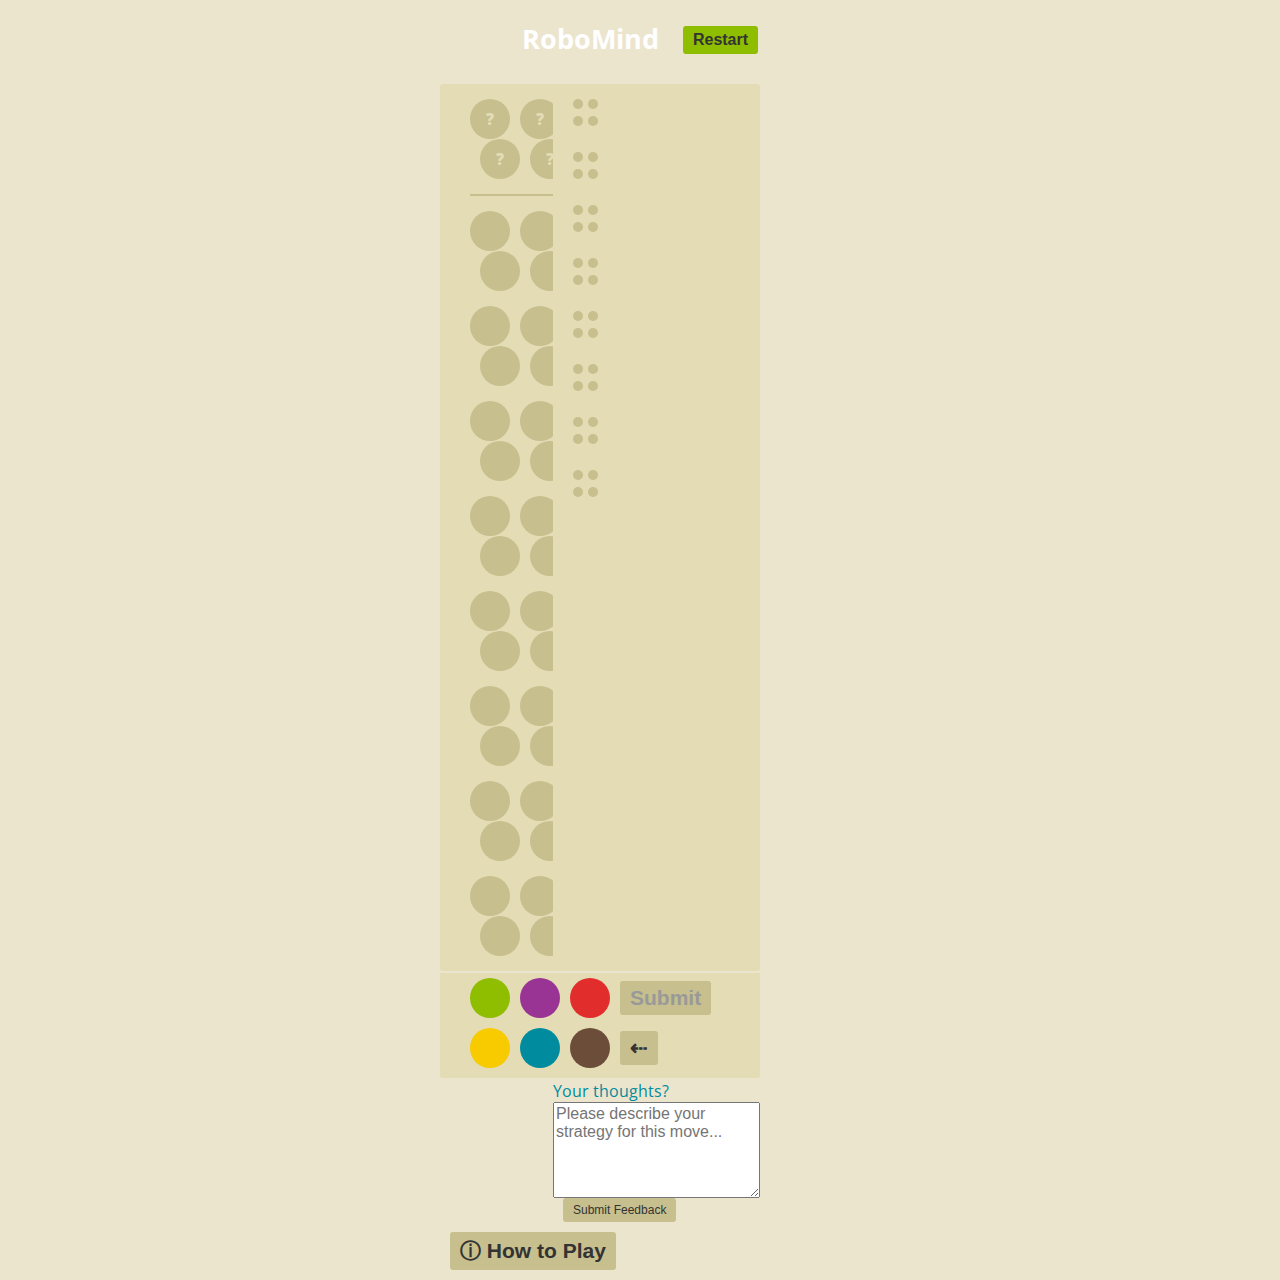
==== js-mastermind/index.html @ d9932256 "added initial files" ====
<!DOCTYPE html>
<!--[if lt IE 7]>      <html class="no-js lt-ie9 lt-ie8 lt-ie7"> <![endif]-->
<!--[if IE 7]>         <html class="no-js lt-ie9 lt-ie8"> <![endif]-->
<!--[if IE 8]>         <html class="no-js lt-ie9"> <![endif]-->
<!--[if gt IE 8]><!--> <html class="no-js"> <!--<![endif]-->
<head>
  <meta charset="utf-8">
  <meta http-equiv="X-UA-Compatible" content="IE=edge">
  <title>JS Mastermind</title>
  <meta name="description" content="">
  <meta name="viewport" content="width=device-width, user-scalable=no">

  <link href='http://fonts.googleapis.com/css?family=Open+Sans:400,400italic,800,800italic' rel='stylesheet' type='text/css'>
  <link rel="stylesheet" href="css/normalize.css">
  <link rel="stylesheet" href="css/main.css">
</head>
<body>
<!--[if lt IE 7]>
  <p class="browsehappy">You are using an <strong>outdated</strong> browser. Please <a href="http://browsehappy.com/">upgrade your browser</a> to improve your experience.</p>
  <![endif]-->

  <!-- Add your site or application content here -->

  <div class="wrapper">
    <header>
      <h1>RoboMind</h1>
      <button id="newGame" class="green">Restart</button>
    </header>

    <div class="game-container">
      <div id="guesses">
        <div class="code row">
          <div class="secret socket">?</div>
          <div class="secret socket">?</div>
          <div class="secret socket">?</div>
          <div class="secret socket">?</div>
        </div>
        <div class="guess">
          <div class="socket"></div>
          <div class="socket"></div>
          <div class="socket"></div>
          <div class="socket"></div>
        </div>
        <div class="guess">
          <div class="socket"></div>
          <div class="socket"></div>
          <div class="socket"></div>
          <div class="socket"></div>
        </div>
        <div class="guess">
          <div class="socket"></div>
          <div class="socket"></div>
          <div class="socket"></div>
          <div class="socket"></div>
        </div>
        <div class="guess">
          <div class="socket"></div>
          <div class="socket"></div>
          <div class="socket"></div>
          <div class="socket"></div>
        </div>
        <div class="guess">
          <div class="socket"></div>
          <div class="socket"></div>
          <div class="socket"></div>
          <div class="socket"></div>
        </div>
        <div class="guess">
          <div class="socket"></div>
          <div class="socket"></div>
          <div class="socket"></div>
          <div class="socket"></div>
        </div>
        <div class="guess">
          <div class="socket"></div>
          <div class="socket"></div>
          <div class="socket"></div>
          <div class="socket"></div>
        </div>
        <div class="guess">
          <div class="socket"></div>
          <div class="socket"></div>
          <div class="socket"></div>
          <div class="socket"></div>
        </div>
      </div>

      <div id="hints">
        <div class="hint">
          <div class="row">
            <div class="js-hint-socket socket"></div>
            <div class="js-hint-socket socket"></div>
          </div>
          <div class="row">
            <div class="js-hint-socket socket"></div>
            <div class="js-hint-socket socket"></div>
          </div>
        </div>
        <div class="hint">
          <div class="row">
            <div class="js-hint-socket socket"></div>
            <div class="js-hint-socket socket"></div>
          </div>
          <div class="row">
            <div class="js-hint-socket socket"></div>
            <div class="js-hint-socket socket"></div>
          </div>
        </div>
        <div class="hint">
          <div class="row">
            <div class="js-hint-socket socket"></div>
            <div class="js-hint-socket socket"></div>
          </div>
          <div class="row">
            <div class="js-hint-socket socket"></div>
            <div class="js-hint-socket socket"></div>
          </div>
        </div>
        <div class="hint">
          <div class="row">
            <div class="js-hint-socket socket"></div>
            <div class="js-hint-socket socket"></div>
          </div>
          <div class="row">
            <div class="js-hint-socket socket"></div>
            <div class="js-hint-socket socket"></div>
          </div>
        </div>
        <div class="hint">
          <div class="row">
            <div class="js-hint-socket socket"></div>
            <div class="js-hint-socket socket"></div>
          </div>
          <div class="row">
            <div class="js-hint-socket socket"></div>
            <div class="js-hint-socket socket"></div>
          </div>
        </div>
        <div class="hint">
          <div class="row">
            <div class="js-hint-socket socket"></div>
            <div class="js-hint-socket socket"></div>
          </div>
          <div class="row">
            <div class="js-hint-socket socket"></div>
            <div class="js-hint-socket socket"></div>
          </div>
        </div>
        <div class="hint">
          <div class="row">
            <div class="js-hint-socket socket"></div>
            <div class="js-hint-socket socket"></div>
          </div>
          <div class="row">
            <div class="js-hint-socket socket"></div>
            <div class="js-hint-socket socket"></div>
          </div>
        </div>
        <div class="hint">
          <div class="row">
            <div class="js-hint-socket socket"></div>
            <div class="js-hint-socket socket"></div>
          </div>
          <div class="row">
            <div class="js-hint-socket socket"></div>
            <div class="js-hint-socket socket"></div>
          </div>
        </div>
      </div>
      <div id="options">
        <div class="container">
          <button value="1" id="green" class="option green"></button>
          <button value="2" id="purple" class="option purple"></button>
          <button value="3" id="red" class="option red"></button>
          <button disabled id="submit" class="">Submit</button>
          <p></p>
          <button value="4" id="yellow" class="option yellow"></button>
          <button value="5" id="blue" class="option blue"></button>
          <button value="6" id="brown" class="option brown"></button>
          <button id="delete" class="">&#8672;</button>
        </div>
        <div><div class="horizontalgap" style="width:10px"></div> </div>
      </div>
      <div><div class="horizontalgap" style="width:10px"></div> </div>
    <div id="textinput">
      <div class="container">
        <form>
          <label for="feedback">Your thoughts?</label><br>
          <textarea id="inputfield" rows = "5" placeholder="Please describe your strategy for this move..."></textarea><br>
          <button id="submitFeedback" class="">Submit Feedback</button>
        </form>
      </div>
    </div>
    </div>
    <div class="info">
      <button id="info" class="">&#9432; How to Play</button>
    </div>

    <div id="infoOverlay">
    <div id="instructions">
      <h3>How to play</h3>
      <p><strong>Goal:</strong> Guess the pattern, in both order and color</p>
      <p>Insert your guess sequence into the empty sockets</p>
      <p>Feedback is provided on the right side in the form of black and white pegs.
        <ul>
          <li>Black peg corresponds to one peg from your color sequence that is both the right color and in the right position</li>
          <li>White peg corresponds to one peg from your color sequence that is the right color but NOT in the right position</li>
        </ul>
      </p>
      <button id="close-info">Close</button>
    </div>
    </div>


  </div>

  <div id="modalOverlay">
    <div id="modalMessage">
      <button class="large">OK</button>
      <button class="large primary">Restart</button>
    </div>
  </div>



  <script src="js/main.js"></script>



</body>
</html>
---- js-mastermind/css/main.css ----
/*! HTML5 Boilerplate v4.3.0 | MIT License | http://h5bp.com/ */

/*
* What follows is the result of much research on cross-browser styling.
* Credit left inline and big thanks to Nicolas Gallagher, Jonathan Neal,
* Kroc Camen, and the H5BP dev community and team.
*/

/* ==========================================================================
 Base styles: opinionated defaults
 ========================================================================== */

 html,
 button,
 input,
 select,
 textarea {
  color: #222;
}

html {
  font-size: 1em;
  line-height: 1.4;
}

/*
* Remove text-shadow in selection highlight: h5bp.com/i
* These selection rule sets have to be separate.
* Customize the background color to match your design.
*/

::-moz-selection {
background: #b3d4fc;
text-shadow: none;
}

::selection {
background: #b3d4fc;
text-shadow: none;
}

/*
* A better looking default horizontal rule
*/

hr {
display: block;
height: 1px;
border: 0;
border-top: 1px solid #ccc;
margin: 1em 0;
padding: 0;
}

/*
* Remove the gap between images, videos, audio and canvas and the bottom of
* their containers: h5bp.com/i/440
*/

audio,
canvas,
img,
video {
vertical-align: middle;
}

/*
* Remove default fieldset styles.
*/

fieldset {
border: 0;
margin: 0;
padding: 0;
}

/*
* Allow only vertical resizing of textareas.
*/

textarea {
resize: vertical;
}

/* ==========================================================================
 Browse Happy prompt
 ========================================================================== */

 .browsehappy {
  margin: 0.2em 0;
  background: #ccc;
  color: #000;
  padding: 0.2em 0;
}

/* ==========================================================================
 Author's custom styles
 ========================================================================== */

* {
  outline: none;
}

html,
body {
  height: 100%;
}

body{
  position: relative;
  font-family: 'Open Sans', sans-serif;
  color: #fff;
  background-color: #ECE5CE;
  transition: background-color .5s ease;
}

body.won { background-color: #8FBE00; }
body.lost { background-color: #E22D2D; }

h1 {
  display: inline-block;
  margin-right: 10px;
  margin-top: 0;
  margin-bottom: 0;
  font-size: 1.7em;
}

.wrapper {
  display: block;
  width: 400px;
  margin: 0 auto;
}

header {
  display: block;
  padding-top: 20px;
  padding-bottom: 20px;
  text-align: center;
}

hr {
  border-top: 2px dotted #fff;
}

.game-container {
  width: 320px;
  margin: 0;
  display: grid;
  grid-template-columns: auto auto;
  grid-template-rows: repeat(3,auto);
  grid-gap: 2px;
  color: #008C9E;
}


.textual {
  width: 400px;
  display: inline-block;
  vertical-align: top;
}

.option,
.socket {
  display: inline-block;
  border-radius: 50%;
  background-color: #C7BF8D;
}
/******************* GUESSES  *******************/
#guesses {
  width: 100%;
  display: flex;
  flex-direction: column;
  background-color: #E3DCB5;
  border-radius: 3px 3px 3px 3px;
  padding: 15px 30px;
  grid-row: 1/2;
  grid-column: 1/2;
  font-size: 0;
}

.guess { margin-top: 15px; }

.option,
.code .socket,
.guess .socket {
  width: 40px;
  height: 40px;
  vertical-align: middle;
}

.code .socket + .socket,
.guess .socket + .socket { margin-left: 10px; }

.code {
  border-bottom: 2px solid #c7bf8d;
  padding-bottom: 15px;
}

.secret {
  color: #e3dcb5;
  text-align: center;
  line-height: 40px;
  font-weight: 800;
  font-size: 16px;
}

.socket.peg {
  -webkit-animation: bounceIn .4s;
  -o-animation: bounceIn .4s;
  animation: bounceIn .4s;
}


/******************* OPTIONS  *******************/
#options {
  display: inline-block;
  padding: 5px 0px 0px 20px;
  text-align: left;
  font-size: 0;
  grid-row: 2/3;
  grid-column: 1/3;
  background-color: #E3DCB5;
  border-radius: 0 0 3px 3px;
  font-size: 0;

}

#options button, button {
  margin-left: 10px;
  margin-bottom: 10px;

}

.option {
  margin-right: .5em;
  -webkit-transition: all .1s ease;
  -moz-transition: all .1s ease;
}

.option:hover {
  -webkit-transform: scale(1.1);
  -moz-transform: scale(1.1);
  -webkit-transform-origin: center;
  -moz-transform-origin: center;
}

/******************* HINTS *******************/

#hints {
  vertical-align: bottom;
  display: inline-block;
  padding: 15px 20px;
  background-color: #E3DCB5;
  grid-column: 2/3;
  grid-row: 1/2;
  border-radius: 0 3px 3px 0;
  font-size: 0;
}

.hint {
  height: 40px;
  -webkit-box-sizing: border-box;
  -moz-box-sizing: border-box;
  box-sizing: border-box;
}

.hint .row { height: 12px; }
.hint .row + .row { margin-top: 5px; }

.hint .socket {
  width: 10px;
  height: 10px;
}

.hint .socket + .socket { margin-left: 5px; }

.hint + .hint { margin-top: 13px; }
.hit { background-color: #000; }
.almost { background-color: #fff; }




#instructions, #modalMessage {
  position: fixed;
  top: 50%;
  left: 50%;
  width: 50%;
  max-width: 630px;
  /*min-width: 320px;*/
  height: auto;
  z-index: 2000;
  opacity: 1;
  border-radius: 2px;
  padding: 15px 20px;
  text-align: center;
  -webkit-backface-visibility: hidden;
  -moz-backface-visibility: hidden;
  backface-visibility: hidden;
  -webkit-transform: translateX(-50%) translateY(-50%);
  -moz-transform: translateX(-50%) translateY(-50%);
  -ms-transform: translateX(-50%) translateY(-50%);
  transform: translateX(-50%) translateY(-50%);
}

#infoOverlay, #modalOverlay {
  position: fixed;
  width: 100%;
  height: 100%;
  visibility: hidden;
  top: 0;
  left: 0;
  z-index: 1000;
  opacity: 0;
  transition: all .3s ease;


}

#infoOverlay.show {
  visibility: visible;
  background-color: #E3DCB5;
  opacity: 1;
}

#infoOverlay.hidden, #modalOverlay.hidden {
  visibility: hidden;
}

#modalOverlay.won {
  background-color: rgba(143, 190, 0, .5);
  visibility: visible;
  opacity: 1;
}

#modalOverlay.won, #modalMessage {
  background-color: #8FBE00;
  border: 5px solid #fff;
}

#modalOverlay.lost {
  background-color: rgba(226, 45, 45, .5);
  visibility: visible;
  opacity: 1;
}

#modalOverlay.lost, #modalMessage {
  background-color: #E22D2D;
  border: 5px solid #fff;
}



@-webkit-keyframes bounceIn {
  0%, 20%, 40%, 60%, 80%, 100% {
    -webkit-transition-timing-function: cubic-bezier(0.215, 0.610, 0.355, 1.000);
    transition-timing-function: cubic-bezier(0.215, 0.610, 0.355, 1.000);
  }
  0% {
    opacity: 0;
    -webkit-transform: scale3d(.3, .3, .3);
    transform: scale3d(.3, .3, .3);
  }
  20% {
    -webkit-transform: scale3d(1.1, 1.1, 1.1);
    transform: scale3d(1.1, 1.1, 1.1);
  }
  40% {
    -webkit-transform: scale3d(.9, .9, .9);
    transform: scale3d(.9, .9, .9);
  }
  60% {
    opacity: 1;
    -webkit-transform: scale3d(1.03, 1.03, 1.03);
    transform: scale3d(1.03, 1.03, 1.03);
  }
  80% {
    -webkit-transform: scale3d(.97, .97, .97);
    transform: scale3d(.97, .97, .97);
  }
  100% {
    opacity: 1;
    -webkit-transform: scale3d(1, 1, 1);
    transform: scale3d(1, 1, 1);
  }
}

@keyframes bounceIn {
  0%, 20%, 40%, 60%, 80%, 100% {
    -webkit-transition-timing-function: cubic-bezier(0.215, 0.610, 0.355, 1.000);
    transition-timing-function: cubic-bezier(0.215, 0.610, 0.355, 1.000);
  }
  0% {
    opacity: 0;
    -webkit-transform: scale3d(.3, .3, .3);
    transform: scale3d(.3, .3, .3);
  }
  20% {
    -webkit-transform: scale3d(1.1, 1.1, 1.1);
    transform: scale3d(1.1, 1.1, 1.1);
  }
  40% {
    -webkit-transform: scale3d(.9, .9, .9);
    transform: scale3d(.9, .9, .9);
  }
  60% {
    opacity: 1;
    -webkit-transform: scale3d(1.03, 1.03, 1.03);
    transform: scale3d(1.03, 1.03, 1.03);
  }
  80% {
    -webkit-transform: scale3d(.97, .97, .97);
    transform: scale3d(.97, .97, .97);
  }
  100% {
    opacity: 1;
    -webkit-transform: scale3d(1, 1, 1);
    transform: scale3d(1, 1, 1);
  }
}

button {
  border: none;
  border-radius: 3px;
  font-size: 1em;
  font-weight: 800;
  padding: 5px 10px;
  color: #333;
  background-color: #fff;
  vertical-align: middle;
}

button:disabled,
button[disabled]{
  border: none;
  background-color: #cccccc;
  color: #999999;
}


button.large {
  padding: 15px 20px;
}

button.primary {
  color: #8FBE00;
}

#submit {
  font-size: 21px;
  background-color: #c7bf8d;
}

.submit {
  -webkit-transform: scale(1.1);
  -moz-transform: scale(1.1);
  -webkit-transform-origin: center;
  -moz-transform-origin: center;
}

#submitFeedback {
  font-size: 12px;
  font-weight: 200;
  background-color: #c7bf8d;
}

.submitFeedback {
  -webkit-transform: scale(1.1);
  -moz-transform: scale(1.1);
  -webkit-transform-origin: center;
  -moz-transform-origin: center;
}

#delete {
  font-size: 21px;
  background-color: #c7bf8d;
}

#info {
  font-size: 21px;
  background-color: #c7bf8d;
}

#instructions {
  display: inline;
  width: 400px;
  vertical-align: top;
  color: #222222;
}

/************* Colors *************/

.green { background: #8FBE00; }
.red { background: #E22D2D; }
.blue { background: #008C9E; }
.yellow { background: #F8CA00; }
.black { background: #191919; }
.purple { background: #993394; }
.brown { background: #6b4d39; }
.white { background: #fff; }


footer {
  text-align: center;
}

footer small {
  font-size: .7em;
}

footer a {
  color: inherit;
}

@media (max-width: 768px) {
  .wrapper,
  .container {
    width: 100%;
    box-sizing: border-box;
  }
  #guesses,
  #hints {
    margin-bottom: 50px;
  }
  #instructions {
    display: none;
  }
  #options {
    width: 100%;
    bottom: 0;
    background-color: #ece5ce;
    padding-bottom: 10%;
  }
  #options button {
    width: 10%;
    height: 0;
    padding-bottom: 10%;
  }
  .option {
    margin-right: 0;
  }
}


/* ==========================================================================
 Helper classes
 ========================================================================== */

/*
* Image replacement
*/

.ir {
background-color: transparent;
border: 0;
overflow: hidden;
/* IE 6/7 fallback */
*text-indent: -9999px;
}

.ir:before {
content: "";
display: block;
width: 0;
height: 150%;
}

/*
* Hide from both screenreaders and browsers: h5bp.com/u
*/

.hidden {
display: none !important;
visibility: hidden;
}

/*
* Hide only visually, but have it available for screenreaders: h5bp.com/v
*/

.visuallyhidden {
border: 0;
clip: rect(0 0 0 0);
height: 1px;
margin: -1px;
overflow: hidden;
padding: 0;
position: absolute;
width: 1px;
}

/*
* Extends the .visuallyhidden class to allow the element to be focusable
* when navigated to via the keyboard: h5bp.com/p
*/

.visuallyhidden.focusable:active,
.visuallyhidden.focusable:focus {
clip: auto;
height: auto;
margin: 0;
overflow: visible;
position: static;
width: auto;
}

/*
* Hide visually and from screenreaders, but maintain layout
*/

.invisible {
visibility: hidden;
}

/*
* Clearfix: contain floats
*
* For modern browsers
* 1. The space content is one way to avoid an Opera bug when the
*    `contenteditable` attribute is included anywhere else in the document.
*    Otherwise it causes space to appear at the top and bottom of elements
*    that receive the `clearfix` class.
* 2. The use of `table` rather than `block` is only necessary if using
*    `:before` to contain the top-margins of child elements.
*/

.clearfix:before,
.clearfix:after {
content: " "; /* 1 */
display: table; /* 2 */
}

.clearfix:after {
clear: both;
}

/*
* For IE 6/7 only
* Include this rule to trigger hasLayout and contain floats.
*/

.clearfix {
*zoom: 1;
}

/* ==========================================================================
 EXAMPLE Media Queries for Responsive Design.
 These examples override the primary ('mobile first') styles.
 Modify as content requires.
 ========================================================================== */

 @media only screen and (min-width: 35em) {
  /* Style adjustments for viewports that meet the condition */
}

@media print,
(-o-min-device-pixel-ratio: 5/4),
(-webkit-min-device-pixel-ratio: 1.25),
(min-resolution: 120dpi) {
  /* Style adjustments for high resolution devices */
}

/* ==========================================================================
 Print styles.
 Inlined to avoid required HTTP connection: h5bp.com/r
 ========================================================================== */

 @media print {
  * {
    background: transparent !important;
    color: #000 !important; /* Black prints faster: h5bp.com/s */
    box-shadow: none !important;
    text-shadow: none !important;
  }

  a,
  a:visited {
    text-decoration: underline;
  }

  a[href]:after {
    content: " (" attr(href) ")";
  }

  abbr[title]:after {
    content: " (" attr(title) ")";
  }

  /*
   * Don't show links for images, or javascript/internal links
   */

   .ir a:after,
   a[href^="javascript:"]:after,
   a[href^="#"]:after {
    content: "";
  }

  pre,
  blockquote {
    border: 1px solid #999;
    page-break-inside: avoid;
  }

  thead {
    display: table-header-group; /* h5bp.com/t */
  }

  tr,
  img {
    page-break-inside: avoid;
  }

  img {
    max-width: 100% !important;
  }

  @page {
    margin: 0.5cm;
  }

  p,
  h2,
  h3 {
    orphans: 3;
    widows: 3;
  }

  h2,
  h3 {
    page-break-after: avoid;
  }
}
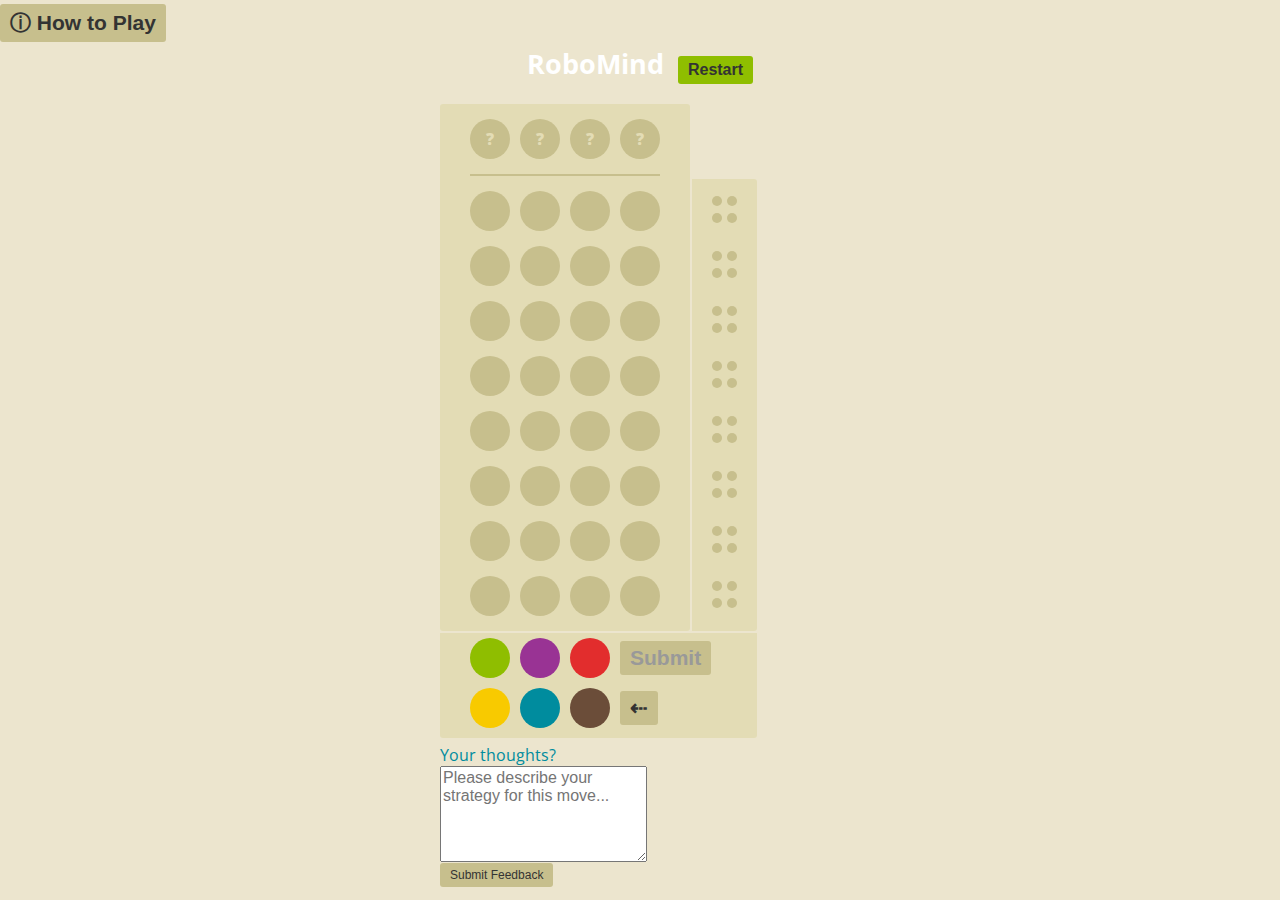
==== commit 77402b4a: "grid and flex it" ====
--- a/js-mastermind/index.html
+++ b/js-mastermind/index.html
@@ -2,7 +2,10 @@
 <!--[if lt IE 7]>      <html class="no-js lt-ie9 lt-ie8 lt-ie7"> <![endif]-->
 <!--[if IE 7]>         <html class="no-js lt-ie9 lt-ie8"> <![endif]-->
 <!--[if IE 8]>         <html class="no-js lt-ie9"> <![endif]-->
-<!--[if gt IE 8]><!--> <html class="no-js"> <!--<![endif]-->
+<!--[if gt IE 8]><!-->
+<html class="no-js">
+<!--<![endif]-->
+
 <head>
   <meta charset="utf-8">
   <meta http-equiv="X-UA-Compatible" content="IE=edge">
@@ -10,12 +13,14 @@
   <meta name="description" content="">
   <meta name="viewport" content="width=device-width, user-scalable=no">
 
-  <link href='http://fonts.googleapis.com/css?family=Open+Sans:400,400italic,800,800italic' rel='stylesheet' type='text/css'>
+  <link href='http://fonts.googleapis.com/css?family=Open+Sans:400,400italic,800,800italic' rel='stylesheet'
+    type='text/css'>
   <link rel="stylesheet" href="css/normalize.css">
   <link rel="stylesheet" href="css/main.css">
 </head>
+
 <body>
-<!--[if lt IE 7]>
+  <!--[if lt IE 7]>
   <p class="browsehappy">You are using an <strong>outdated</strong> browser. Please <a href="http://browsehappy.com/">upgrade your browser</a> to improve your experience.</p>
   <![endif]-->
 
@@ -179,36 +184,38 @@
           <button value="6" id="brown" class="option brown"></button>
           <button id="delete" class="">&#8672;</button>
         </div>
-        <div><div class="horizontalgap" style="width:10px"></div> </div>
-      </div>
-      <div><div class="horizontalgap" style="width:10px"></div> </div>
-    <div id="textinput">
-      <div class="container">
-        <form>
-          <label for="feedback">Your thoughts?</label><br>
-          <textarea id="inputfield" rows = "5" placeholder="Please describe your strategy for this move..."></textarea><br>
-          <button id="submitFeedback" class="">Submit Feedback</button>
-        </form>
-      </div>
-    </div>
+
+      </div>
+
+      <div id="textinput">
+        <div class="container">
+          <form>
+            <label for="feedback">Your thoughts?</label>
+            <textarea id="inputfield" rows="5" placeholder="Please describe your strategy for this move..."></textarea>
+            <button id="submitFeedback" class="">Submit Feedback</button>
+          </form>
+        </div>
+      </div>
     </div>
     <div class="info">
       <button id="info" class="">&#9432; How to Play</button>
     </div>
 
     <div id="infoOverlay">
-    <div id="instructions">
-      <h3>How to play</h3>
-      <p><strong>Goal:</strong> Guess the pattern, in both order and color</p>
-      <p>Insert your guess sequence into the empty sockets</p>
-      <p>Feedback is provided on the right side in the form of black and white pegs.
+      <div id="instructions">
+        <h3>How to play</h3>
+        <p><strong>Goal:</strong> Guess the pattern, in both order and color</p>
+        <p>Insert your guess sequence into the empty sockets</p>
+        <p>Feedback is provided on the right side in the form of black and white pegs.
         <ul>
-          <li>Black peg corresponds to one peg from your color sequence that is both the right color and in the right position</li>
-          <li>White peg corresponds to one peg from your color sequence that is the right color but NOT in the right position</li>
+          <li>Black peg corresponds to one peg from your color sequence that is both the right color and in the right
+            position</li>
+          <li>White peg corresponds to one peg from your color sequence that is the right color but NOT in the right
+            position</li>
         </ul>
-      </p>
-      <button id="close-info">Close</button>
-    </div>
+        </p>
+        <button id="close-info">Close</button>
+      </div>
     </div>
 
 
@@ -228,4 +235,5 @@
 
 
 </body>
-</html>
+
+</html>--- a/js-mastermind/css/main.css
+++ b/js-mastermind/css/main.css
@@ -133,7 +133,7 @@
 
 header {
   display: block;
-  padding-top: 20px;
+  padding-top: 45px;
   padding-bottom: 20px;
   text-align: center;
 }
@@ -143,7 +143,7 @@
 }
 
 .game-container {
-  width: 320px;
+  width: 200px;
   margin: 0;
   display: grid;
   grid-template-columns: auto auto;
@@ -167,7 +167,7 @@
 }
 /******************* GUESSES  *******************/
 #guesses {
-  width: 100%;
+
   display: flex;
   flex-direction: column;
   background-color: #E3DCB5;
@@ -192,6 +192,7 @@
 .guess .socket + .socket { margin-left: 10px; }
 
 .code {
+  display: flex;
   border-bottom: 2px solid #c7bf8d;
   padding-bottom: 15px;
 }
@@ -225,10 +226,9 @@
 
 }
 
-#options button, button {
+#options button {
   margin-left: 10px;
   margin-bottom: 10px;
-
 }
 
 .option {
@@ -247,14 +247,17 @@
 /******************* HINTS *******************/
 
 #hints {
-  vertical-align: bottom;
+
   display: inline-block;
-  padding: 15px 20px;
+  padding: 17px 20px 10px 20px;
   background-color: #E3DCB5;
   grid-column: 2/3;
   grid-row: 1/2;
   border-radius: 0 3px 3px 0;
   font-size: 0;
+  display: flex;
+  flex-direction: column;
+  align-self: flex-end;
 }
 
 .hint {
@@ -264,7 +267,7 @@
   box-sizing: border-box;
 }
 
-.hint .row { height: 12px; }
+.hint .row { height: 12px; display: flex;}
 .hint .row + .row { margin-top: 5px; }
 
 .hint .socket {
@@ -274,12 +277,21 @@
 
 .hint .socket + .socket { margin-left: 5px; }
 
-.hint + .hint { margin-top: 13px; }
+.hint + .hint { margin-top: 15px; }
 .hit { background-color: #000; }
 .almost { background-color: #fff; }
 
 
-
+#textinput {
+  margin-top: 4px;
+  grid-row: 3/4;
+  grid-column: 1/3;
+}
+
+#textinput .form {
+  display: flex;
+  flex-direction: column;
+}
 
 #instructions, #modalMessage {
   position: fixed;
@@ -479,6 +491,10 @@
 #info {
   font-size: 21px;
   background-color: #c7bf8d;
+  margin-top: 4px;
+  position: fixed;
+  top: 0;
+  left: 0;
 }
 
 #instructions {
@@ -532,12 +548,16 @@
     padding-bottom: 10%;
   }
   #options button {
-    width: 10%;
+    /* width: 10%;
     height: 0;
-    padding-bottom: 10%;
+    padding-bottom: 10%; */
   }
   .option {
     margin-right: 0;
+  }
+
+  #textinput {
+    padding-left: 40px;
   }
 }
 
